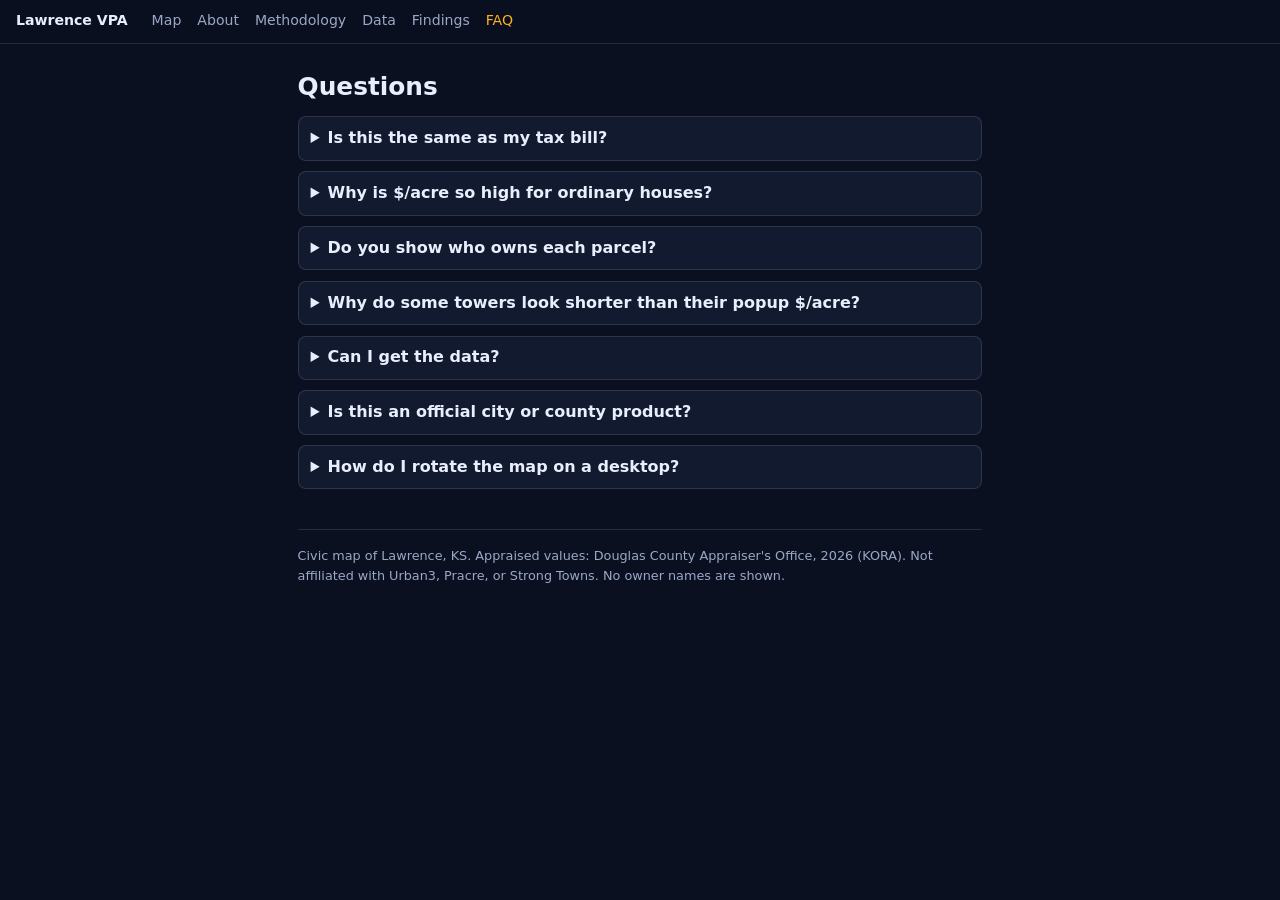
==== site/faq.html @ 7bd984b2 "Initial public release: Lawrence value-per-acre map Real 2026 Douglas County Appraiser values (KORA)" ====
<!DOCTYPE html>
<html lang="en">
<head>
  <meta charset="utf-8" />
  <meta name="viewport" content="width=device-width, initial-scale=1" />
  <meta name="robots" content="noindex,nofollow,noarchive" />
  <title>FAQ — Lawrence Value per Acre</title>
  <link rel="stylesheet" href="content.css" />
</head>
<body>
<nav class="site-nav" aria-label="Site">
  <a class="brand" href="index.html">Lawrence VPA</a>
  <a href="index.html">Map</a>
  <a href="about.html">About</a>
  <a href="methodology.html">Methodology</a>
  <a href="data.html">Data</a>
  <a href="findings.html">Findings</a>
  <a href="faq.html" aria-current="page">FAQ</a>
</nav>
<main class="wrap">

<h1>Questions</h1>
<details><summary>Is this the same as my tax bill?</summary>
<p>No. The map shows <em>appraised</em> value per acre from the county Appraiser, not the tax you pay. Assessed value and mill levies are separate.</p>
</details>
<details><summary>Why is $/acre so high for ordinary houses?</summary>
<p>Total appraised value includes the building. Dividing by lot acres makes small lots look “taller” per acre than large lots with the same house value — that comparison is intentional.</p>
</details>
<details><summary>Do you show who owns each parcel?</summary>
<p>No. Owner names were not requested under KORA and are not in the published GeoJSON.</p>
</details>
<details><summary>Why do some towers look shorter than their popup $/acre?</summary>
<p>3D height is capped at the 99.5th percentile so extreme parcels stay on screen. Colors and popups use the true values.</p>
</details>
<details><summary>Can I get the data?</summary>
<p>Parcel geometry and zoning come from public GIS services. The 2026 value table was released by the Douglas County Appraiser under KORA; see <a href="data.html">Data</a>.</p>
</details>
<details><summary>Is this an official city or county product?</summary>
<p>No. It is an independent civic map. Not affiliated with the City of Lawrence, Douglas County, Urban3, Pracre, or Strong Towns.</p>
</details>
<details><summary>How do I rotate the map on a desktop?</summary>
<p>Right-drag (or Ctrl/Shift+left-drag), press Q/E or Shift+arrow keys, or use the rotate buttons. The compass resets north.</p>
</details>

<p class="footer">Civic map of Lawrence, KS. Appraised values: Douglas County Appraiser's Office, 2026 (KORA). Not affiliated with Urban3, Pracre, or Strong Towns. No owner names are shown.</p>
</main>
</body>
</html>
---- site/content.css ----
:root {
  --bg: #0b1020;
  --panel: rgba(12, 18, 36, 0.92);
  --text: #e8eefc;
  --muted: #9aa8c7;
  --accent: #ffb020;
  --border: rgba(255,255,255,0.12);
  --link: #9ec1ff;
}
* { box-sizing: border-box; }
html, body { margin: 0; background: var(--bg); color: var(--text); font-family: "IBM Plex Sans", system-ui, sans-serif; line-height: 1.55; }
a { color: var(--link); }
.site-nav {
  position: sticky; top: 0; z-index: 5;
  display: flex; flex-wrap: wrap; gap: 0.5rem 1rem; align-items: center;
  padding: 0.65rem 1rem; background: rgba(11,16,32,0.95);
  border-bottom: 1px solid var(--border); backdrop-filter: blur(8px);
}
.site-nav .brand { font-weight: 700; color: var(--text); text-decoration: none; margin-right: 0.5rem; }
.site-nav a { color: var(--muted); text-decoration: none; font-size: 0.88rem; }
.site-nav a:hover, .site-nav a[aria-current="page"] { color: var(--accent); }
.wrap { max-width: 720px; margin: 0 auto; padding: 1.5rem 1.1rem 3rem; }
h1 { font-size: 1.55rem; margin: 0 0 0.5rem; }
h2 { font-size: 1.15rem; margin: 1.75rem 0 0.45rem; color: var(--accent); }
h3 { font-size: 1rem; margin: 1.2rem 0 0.35rem; }
p, li { color: var(--text); font-size: 0.95rem; }
.muted, .lede { color: var(--muted); }
.lede { font-size: 1.02rem; margin-bottom: 1.25rem; }
.card {
  background: var(--panel); border: 1px solid var(--border); border-radius: 12px;
  padding: 0.9rem 1rem; margin: 1rem 0;
}
.statgrid { display: grid; grid-template-columns: repeat(auto-fit, minmax(140px, 1fr)); gap: 0.65rem; }
.stat { background: #121a30; border: 1px solid var(--border); border-radius: 10px; padding: 0.75rem; }
.stat .n { font-size: 1.15rem; font-weight: 700; font-variant-numeric: tabular-nums; color: var(--accent); }
.stat .l { font-size: 0.72rem; color: var(--muted); text-transform: uppercase; letter-spacing: 0.04em; margin-top: 0.2rem; }
table { width: 100%; border-collapse: collapse; font-size: 0.88rem; margin: 0.75rem 0; }
th, td { text-align: left; padding: 0.4rem 0.5rem; border-bottom: 1px solid var(--border); }
th { color: var(--muted); font-weight: 600; font-size: 0.75rem; text-transform: uppercase; letter-spacing: 0.04em; }
.footer { margin-top: 2.5rem; padding-top: 1rem; border-top: 1px solid var(--border); font-size: 0.8rem; color: var(--muted); }
code { font-size: 0.85em; background: #151d35; padding: 0.1rem 0.35rem; border-radius: 4px; }
ul { padding-left: 1.2rem; }
details { margin: 0.65rem 0; border: 1px solid var(--border); border-radius: 8px; padding: 0.55rem 0.75rem; background: #121a30; }
summary { cursor: pointer; font-weight: 600; }
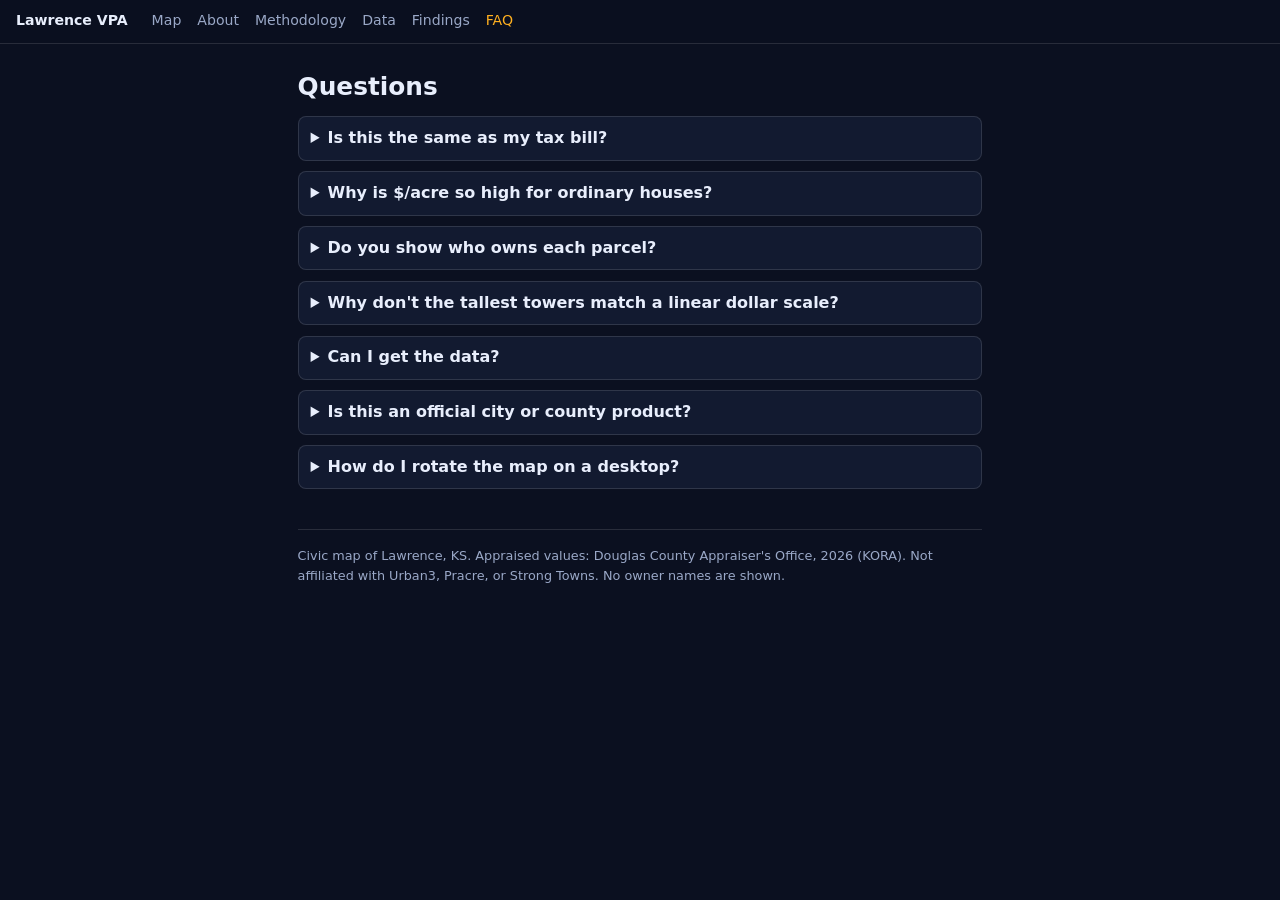
==== commit 12fef769: "Fix extrusion plateau: continuous log1p height/color; default $/acre view Hard p99.5 clamp caused fl" ====
--- a/site/faq.html
+++ b/site/faq.html
@@ -29,8 +29,8 @@
 <details><summary>Do you show who owns each parcel?</summary>
 <p>No. Owner names were not requested under KORA and are not in the published GeoJSON.</p>
 </details>
-<details><summary>Why do some towers look shorter than their popup $/acre?</summary>
-<p>3D height is capped at the 99.5th percentile so extreme parcels stay on screen. Colors and popups use the true values.</p>
+<details><summary>Why don't the tallest towers match a linear dollar scale?</summary>
+<p>Height and color use a continuous log scale so a few giant parcels don't flatten everyone else into a plateau. Popups still show true appraised dollars and $/acre.</p>
 </details>
 <details><summary>Can I get the data?</summary>
 <p>Parcel geometry and zoning come from public GIS services. The 2026 value table was released by the Douglas County Appraiser under KORA; see <a href="data.html">Data</a>.</p>
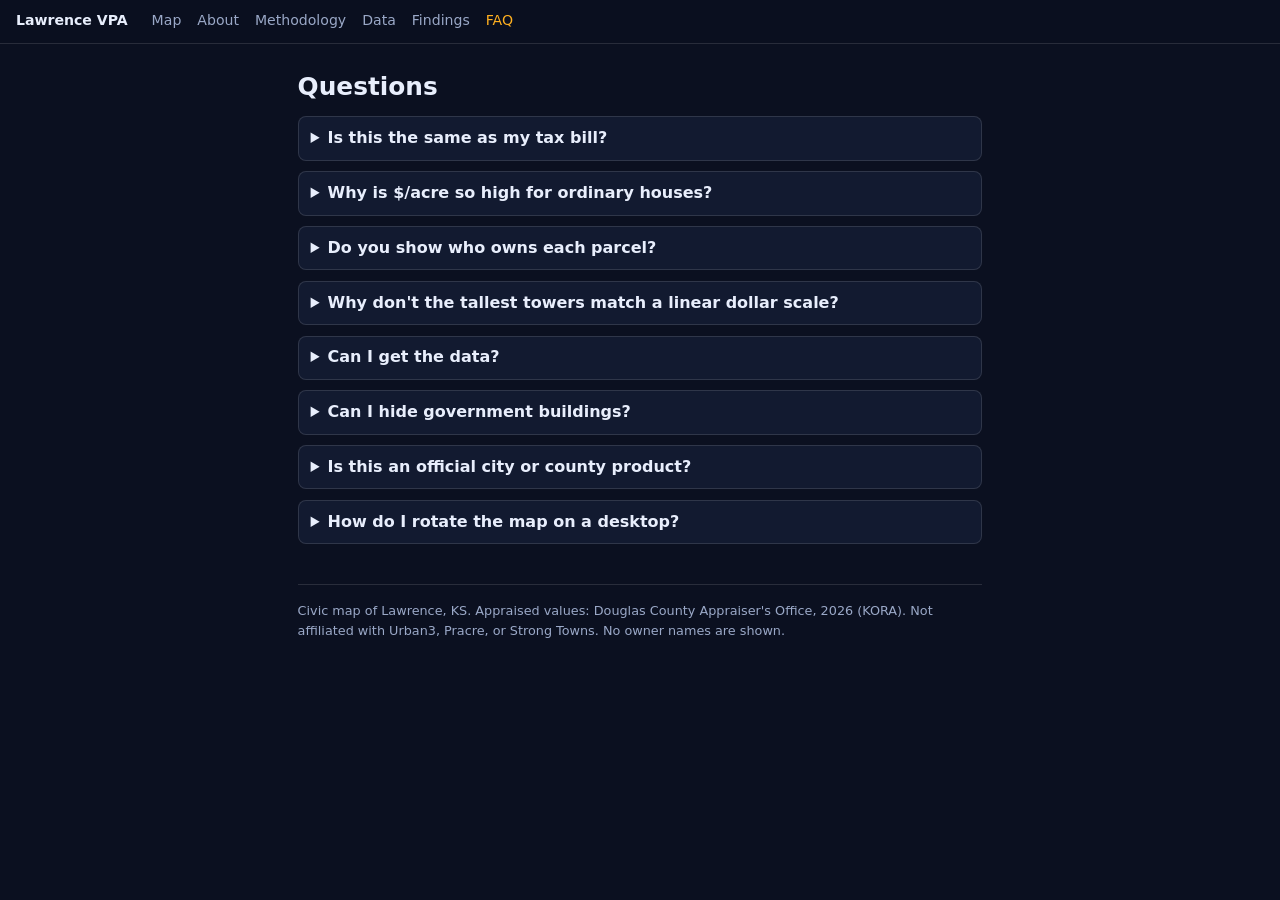
==== commit feda2d8d: "Add tax-exempt (class E) hide toggle synced to Findings Cannot isolate government-only — KORA file h" ====
--- a/site/faq.html
+++ b/site/faq.html
@@ -35,6 +35,11 @@
 <details><summary>Can I get the data?</summary>
 <p>Parcel geometry and zoning come from public GIS services. The 2026 value table was released by the Douglas County Appraiser under KORA; see <a href="data.html">Data</a>.</p>
 </details>
+
+<details><summary>Can I hide government buildings?</summary>
+<p>You can hide <strong>tax-exempt</strong> parcels (class <code>E</code>): government, schools, churches, and other exempt uses. The county file has no government-only flag, so we cannot isolate government alone. The toggle on the map and Findings page stay in sync.</p>
+</details>
+
 <details><summary>Is this an official city or county product?</summary>
 <p>No. It is an independent civic map. Not affiliated with the City of Lawrence, Douglas County, Urban3, Pracre, or Strong Towns.</p>
 </details>
